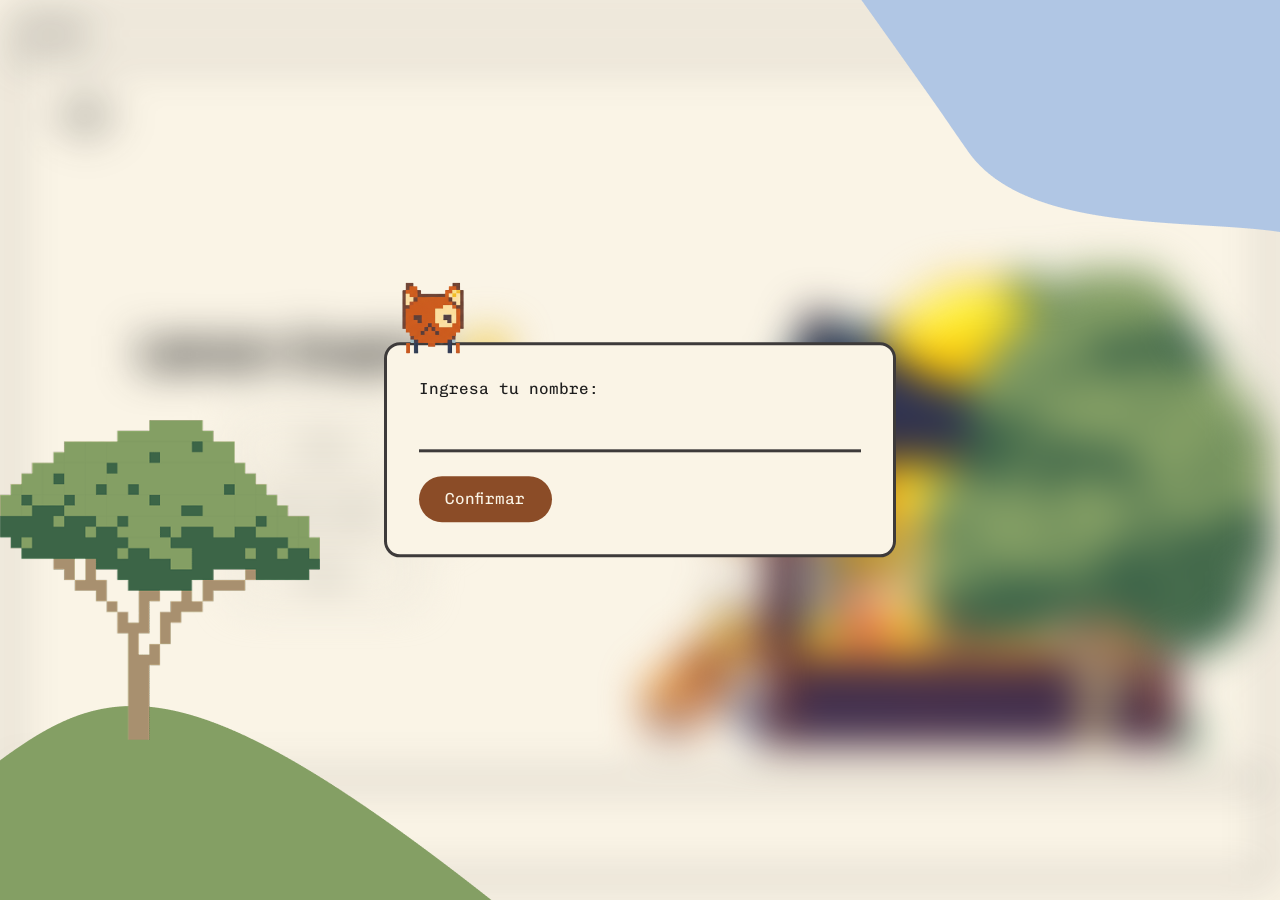
==== index.html @ 8f337f75 "Logica Distribuidor" ====
<!DOCTYPE html>
<html lang="es">
<head>
    <meta charset="UTF-8">
    <meta name="viewport" content="width=device-width, initial-scale=1.0">
    <title>Lemon Empire - Inicio</title>
    <link rel="preconnect" href="https://fonts.googleapis.com">
    <link rel="preconnect" href="https://fonts.gstatic.com" crossorigin>
    <link href="https://fonts.googleapis.com/css2?family=Jersey+10&display=swap" rel="stylesheet">
    <link href="https://fonts.googleapis.com/css2?family=Chivo+Mono:ital,wght@0,100..900;1,100..900&display=swap" rel="stylesheet">
    <link href="https://cdn.jsdelivr.net/npm/bootstrap@5.3.8/dist/css/bootstrap.min.css" rel="stylesheet" integrity="sha384-sRIl4kxILFvY47J16cr9ZwB07vP4J8+LH7qKQnuqkuIAvNWLzeN8tE5YBujZqJLB" crossorigin="anonymous">
    <link rel="stylesheet" href="./css/styles.css">
</head>
<body>
     <section id="popup">
        <img class="personaje-popup" src="./img/gato.png" alt="">
        <form class="form-nombre">
            <label for="">Ingresa tu nombre:</label>
            <input type="text" id="input-nombre">
            <button type="button" onclick="cerrarPopup()">Confirmar</button>
        </form>
    </section>
    <main class="bru">
        <section id="main-screen" class="contenedor screens">
           <section class="cabecera">
                <section class="circulo"></section>
                <section class="circulo"></section>
            </section>
            <section class="container-audio">
                <img class="audio" src="./img/audio-muted.png" alt="">
                <audio id="audio-background" loop>
                    <source src="./audio/background-music.mp3">
                </audio>
            </section>
            <section class="contenido-principal">
             <section id="menu">
                <h1>Lemon Empire <img class="limon-titulo" src="./img/limon.png" alt=""></h1>
                <section class="botones">
                        <a class="boton-menu" id="boton-start" onclick="start()">Start</a>
                        <a class="boton-menu" id="boton-manual">¿Cómo jugar?</a>
                        <a class="boton-menu" id="boton-salir">Salir</a>
                </section>
            </section>
            <section class="imagen-menu">
                <img id="tienda-jugos" src="./img/juice-shop.png" alt="">
                <img class="arbolUno d-none d-lg-block position-absolute end-0" src="./img/arbolUno.png">
            </section>
            </section>
            <section class="d-none d-lg-block p-5 border-top"></section>
        </section>
        <!--CAMBIO DE PANTALLA DIAS-->
         <section id="day-screen" class="contenedor screens">
           <section class="cabecera">
                <section class="circulo"></section>
                <section class="circulo"></section>
            </section>
            <section class="contenedor-principal-dias">
                <h1 id="dias"></h1>
            </section>
        </section>
        <!--CAMBIO DE PANTALLA-->
         <section id="game-screen" class="contenedor screens">
           <section class="cabecera">
                <section class="circulo"></section>
                <section class="circulo"></section>
            </section>
            <section class="container-audio-moneda d-flex justify-content-between align-items-center">
                <section>
                    <img class="audio" src="./img/audio-muted.png" alt="">
                     <audio class="audio-background" loop>
                    <source src="./audio/background-music.mp3">
                     </audio>
                </section>
                <section class="container-moneda d-flex flex-row gap-2 ">
                    <img id="moneda" src="./img/moneda.png" alt="">
                    <p class="dinero"></p>
                </section>
            </section>
            <section class="contenido-principal">
                <section id="menu-home">
                    <section id="menuReal">
                        <section class="cabeceraMenu border-bottom d-flex justify-content-center aling-items-center">
                            <h2>Menú</h2>
                        </section>
                        <ol>
                            <li onclick="verInventario()" id="inventario">Ver Inventario</li>
                            <li onclick="tiendaDistribuidor()"  id="insumos">Comprar Insumos</li>
                            <li id="venderBebidas">Vender Bebidas</li>
                            <li><a href="./index.html">Volver al inicio</a></li>
                        </ol>
                    </section>
                   <section id="dialogo">
                        <img class="personaje" src="./img/gato.png" alt="">
                        <p id="mensaje"></p>
                        <audio id="audio-notificacion">
                            <source src="./audio/notificacion.mp3">
                        </audio>
                    </section>
                </section>
                <section class="imagen-menu">
                    <img id="tienda-jugos" src="./img/juice-shop.png" alt="">
                    <img class="arbolUno d-none d-lg-block position-absolute end-0" src="./img/arbolUno.png">
                </section>
            </section>
            <section class="d-none d-lg-block p-5 border-top"></section>
        </section>

        <!--CAMBIO DE PANTALLA DISTRIBUIDOR-->
        <section id="tienda-distribuidor" class="contenedor screens">
                 <section class="cabecera">
                <section class="circulo"></section>
                <section class="circulo"></section>
            </section>
            <section class="container-audio-moneda d-flex justify-content-between align-items-center">
                <section>
                    <img class="audio" src="./img/audio-muted.png" alt="">
                     <audio class="audio-background" loop>
                    <source src="./audio/background-music.mp3">
                     </audio>
                </section>
                <section class="container-moneda d-flex flex-row gap-2 ">
                    <img id="moneda" src="./img/moneda.png" alt="">
                    <p class="dinero"></p>
                </section>
            </section>

             <section class="contenido-principal">
                    <section class="primeraSeccion">
                            <section class="seccionDialogo">
                                <section id="dialogo-distribuidor">
                                <img class="personaje" src="./img/oso.png" alt="">
                                <p id="mensaje-distribuidor"></p>
                                <audio id="audio-notificacion">
                                    <source src="./audio/notificacion.mp3">
                                </audio>
                                </section>
                            </section>
                         <section class="botonVerCatalogo d-lg-none">
                        <a id="boton-catalogo" onclick="verProductosDistribuidor()">Ver Catálogo</a>
                        </section>
                        <section class="imagen-menu">
                            <img id="tienda-jugos" src="./img/distribuidor.png" alt="">
                        </section>
                    </section>
                  <section id="segundaSeccion" class="desactive">
                        
                  </section>
            </section>
            <section class="d-none d-lg-block p-5 border-top"></section>


        </section>
    </main>
    <img id="arbolDos" src="./img/arbolDos.png" alt="">
    <img class="cielo" src="./img/cielo.png" alt="">
    <img class="cesped" src="./img/cesped.png" alt="">
    
     <script src="https://cdn.jsdelivr.net/npm/bootstrap@5.3.8/dist/js/bootstrap.bundle.min.js" integrity="sha384-FKyoEForCGlyvwx9Hj09JcYn3nv7wiPVlz7YYwJrWVcXK/BmnVDxM+D2scQbITxI" crossorigin="anonymous"></script>
     <script src="../javaScript/audio.js"></script>
    <script src="../javaScript/storage.js"></script>
    <script src="../javaScript/logic.js"></script>
    <script src="../javaScript/ui.js"></script>
    <script src="../javaScript/main.js"></script>
    

</body>
</html>
---- css/styles.css ----
/*@use './utilities/extends';
@use './utilities/mixins';
@use './layout/header';
@use './layout/secciones';*/
#menu, #menu-home, .botones, .contenedor-principal-dias, .container-producto, .contador {
  display: flex;
  justify-content: center;
  align-items: center;
}

/*MAIN - INDEX*/
main {
  display: flex;
  flex-direction: column;
  height: auto;
}

.contenedor {
  display: flex;
  flex-direction: column;
  min-height: 97vh;
  margin: 0.5rem;
  border: 0.2rem solid #3d3a3a;
  border-radius: 0.7rem;
  position: relative;
  z-index: 3;
  overflow: hidden;
  gap: 2rem;
}

.cabecera {
  display: flex;
  flex-direction: row;
  align-items: center;
  padding-left: 1rem;
  gap: 0.5rem;
  height: 3rem;
  border-bottom: 0.2rem solid #3d3a3a;
}

.circulo {
  height: 1.5rem;
  width: 1.5rem;
  border-radius: 2rem;
  border: 0.2rem solid #3d3a3a;
}

.container-audio {
  display: flex;
  align-items: center;
}

.audio {
  height: 2.2rem;
  padding-left: 2rem;
}

.contenido-principal {
  display: flex;
  flex-direction: column;
  flex: 1;
}

#menu, #menu-home {
  flex: 1;
  flex-direction: column;
}
#menu h1, #menu-home h1 {
  font-family: "Jersey 10", sans-serif;
  font-size: 2.5rem;
}

.limon-titulo {
  height: 2rem;
}

.botones {
  flex-direction: column;
  margin-top: 1rem;
}

.boton-menu {
  font-family: "Chivo Mono", monospace;
  background-color: #FAF4E6;
  text-decoration: none;
  color: #1e1e1e;
  margin: 0.5rem;
  padding: 0.3rem 2rem;
  border: 0.1rem solid #3d3a3a;
  border-radius: 3rem;
}

.imagen-menu {
  flex: 1;
  display: flex;
  justify-content: center;
  align-items: end;
}

#tienda-jugos {
  width: 80%;
  height: fit-content;
  padding-bottom: 3rem;
}

.arbolUno {
  height: 55%;
  width: auto;
  padding-left: 31%;
}

.cielo, .cesped {
  position: fixed;
  z-index: 1;
}

#arbolDos {
  z-index: 2;
  position: fixed;
  bottom: 10rem;
  height: 18rem;
  right: 9rem;
}

.cielo {
  top: 0;
  right: 0;
}

.cesped {
  bottom: 0;
  left: 0;
  width: 132%;
  height: 13rem;
}

.border-top, .border-bottom {
  --bs-border-width: .2rem;
  --bs-border-color: #3d3a3a;
}

/*MAIN - Dia*/
.contenedor-principal-dias {
  flex: 1;
}

.imagen-sol {
  height: 3rem;
}

/*Home*/
#popup, #segundaSeccion {
  display: flex;
  flex-direction: column;
  position: fixed;
  top: 50%;
  left: 50%;
  transform: translate(-50%, -50%);
  background-color: #FAF4E6;
  width: 80%;
  padding: 2rem;
  border: 0.2rem solid #3d3a3a;
  border-radius: 1rem;
  z-index: 4;
  visibility: visible;
}

#popup.desactive, #segundaSeccion.desactive {
  visibility: hidden;
}

.personaje-popup {
  height: 6rem;
  left: 0;
  position: absolute;
  bottom: 12rem;
}

.bru {
  visibility: visible;
  filter: blur(20px);
  pointer-events: none;
  user-select: none;
}

.form-nombre {
  display: flex;
  flex-direction: column;
  gap: 1.5rem;
}
.form-nombre input {
  background-color: transparent;
  border: none;
  border-bottom: 0.2rem solid #3d3a3a;
}
.form-nombre button {
  border: none;
  background-color: #8B4C27;
  color: #FAF4E6;
  width: 60%;
  padding: 0.7rem 0.3rem;
  border-radius: 2rem;
}

.container-moneda {
  padding-right: 1rem;
}
.container-moneda p {
  margin-bottom: 0rem;
  font-size: 1.2rem;
  font-weight: bold;
}

#moneda {
  height: 2.2rem;
}

#menu-home {
  gap: 4rem;
}

.cabeceraMenu {
  height: 25%;
}
.cabeceraMenu h2 {
  margin-bottom: 0rem;
  font-size: 1.4rem;
}

#menuReal {
  display: flex;
  flex-direction: column;
  height: auto;
  visibility: visible;
  display: block;
  width: 80%;
  background-color: #FAF4E6;
  border: 0.2rem solid #3d3a3a;
  border-radius: 0.4rem;
}
#menuReal ol {
  /* Arriba | Derecha | Abajo | Izquierda */
  margin: 1rem auto 1rem 1rem;
}
#menuReal ol li a {
  text-decoration: none;
  color: #1e1e1e;
}

.hidden {
  display: none !important;
}

#dialogo, #dialogo-distribuidor {
  visibility: hidden;
  display: none;
  height: auto;
  width: 80%;
  background-color: #FAF4E6;
  border: 0.2rem solid #3d3a3a;
  border-radius: 0.4rem;
  position: relative;
  padding-left: 5rem;
  /* arriba | derecha | abajo | izquierda */
  padding: 2rem 1rem 0 1rem;
}

.personaje {
  position: absolute;
  height: 4rem;
  left: 0;
  bottom: 90%;
}

#dialogo.scale-up-center, #dialogo-distribuidor.scale-up-center {
  animation: scale-up-center 0.3s;
}

@keyframes scale-up-center {
  0% {
    transform: scale(0.5);
  }
  100% {
    transform: scale(1);
  }
}
#inventario, #venderBebidas, #comprarInsumos {
  cursor: pointer;
}

.cabeceraInventario {
  position: relative;
}
.cabeceraInventario h2 {
  margin-top: 0.5rem;
  font-size: 1.2rem;
}
.cabeceraInventario button {
  position: absolute;
  right: 1rem;
  background: none;
  border: 0.15rem solid #3d3a3a;
  border-radius: 0.4rem;
  width: 1.5rem;
  font-size: 1rem;
  font-weight: bold;
  cursor: pointer;
}

/*Inventario*/
.grid-inventario {
  display: grid;
  grid-template-columns: repeat(3, 1fr);
  grid-auto-rows: 4rem;
  gap: 0.6rem;
  margin: 1.5rem;
}

.container-producto {
  position: relative;
  border: 0.15rem solid #3d3a3a;
  border-radius: 0.4rem;
}

.producto {
  height: 70%;
  width: auto;
}

.contador {
  position: absolute;
  bottom: 0;
  right: 0;
  width: 35%;
}
.contador p {
  margin-bottom: 0;
  font-weight: bold;
}

/*Distribuidor*/
.modo-distribuidor .contenido-principal {
  justify-content: end;
}
.modo-distribuidor #tienda-jugos {
  width: 95%;
}
.modo-distribuidor .cesped {
  width: 140%;
  height: 10rem;
  left: auto;
  right: 0;
}
.modo-distribuidor #arbolDos {
  left: auto !important;
  right: 0;
  bottom: 8rem;
  height: 20rem;
}
.modo-distribuidor .primeraSeccion {
  display: flex;
  flex-direction: column;
  justify-content: end;
  align-items: center;
  flex: 1;
  margin-top: 1rem;
  gap: 2rem;
}
.modo-distribuidor .seccionDialogo {
  display: flex;
  flex: 1;
  flex-direction: column;
  justify-content: center;
  align-items: center;
}
.modo-distribuidor #dialogoDistribuidor {
  height: fit-content;
}
.modo-distribuidor .imagen-menu {
  flex-direction: column;
  justify-content: end;
  align-items: center;
}
.modo-distribuidor .botonVerCatalogo {
  display: flex;
  justify-content: center;
  align-items: center;
  width: 100%;
  height: auto;
}
.modo-distribuidor #boton-catalogo {
  border: none;
  background-color: #8B4C27;
  color: #FAF4E6;
  width: 60%;
  padding: 0.7rem 0.3rem;
  border-radius: 2rem;
  text-align: center;
}

* {
  margin: 0;
  padding: 0;
}

body {
  background-color: #FAF4E6;
  font-family: "Chivo Mono", monospace;
  color: #1e1e1e;
}

@media (min-width: 376px) {
  #tienda-jugos {
    width: 80%;
  }
  #arbolDos {
    bottom: 10rem;
    height: 22rem;
    right: 8rem;
  }
}
@media (min-width: 413px) {
  #tienda-jugos {
    padding-bottom: 4rem;
  }
  #arbolDos {
    bottom: 10rem;
    height: 18rem;
    left: 0;
  }
  .modo-distribuidor #arbolDos {
    left: auto;
    right: 0;
    height: 30rem;
  }
  .modo-distribuidor #tienda-jugos {
    width: 80%;
  }
}
/* Small devices (landscape phones, 576px and up)*/
@media (min-width: 576px) {
  #tienda-jugos {
    padding-bottom: 2rem;
    width: 55%;
  }
  #arbolDos {
    left: 0;
    bottom: 10rem;
    height: 20rem;
  }
  .cesped {
    width: 122%;
    height: 12rem;
  }
  #dias {
    font-size: 2rem;
  }
  .imagen-sol {
    height: 4rem;
  }
  #popup {
    width: 50%;
  }
  #dialogo {
    width: 70%;
  }
  .modo-distribuidor .cesped {
    width: 120%;
    height: 15rem;
  }
  .modo-distribuidor #arbolDos {
    left: auto;
    right: 0;
    bottom: 10rem;
    height: 30rem;
  }
  .modo-distribuidor #dialogo-distribuidor {
    width: 60%;
  }
  .modo-distribuidor #tienda-jugos {
    width: 70%;
  }
}
@media (min-width: 768px) {
  .audio {
    height: 2.7rem;
  }
  #menu h1 {
    font-size: 3rem;
  }
  #tienda-jugos {
    width: 60%;
    padding-bottom: 3rem;
  }
  #arbolDos {
    left: 0;
    bottom: 10rem;
    height: 20rem;
  }
  #menuReal, #dialogo {
    width: 50%;
  }
  .grid-inventario {
    grid-template-columns: repeat(4, 1fr);
    margin: 2rem;
  }
  .modo-distribuidor #tienda-jugos {
    width: 80%;
  }
  .modo-distribuidor .cesped {
    width: 120%;
    height: 15rem;
  }
  .modo-distribuidor #arbolDos {
    left: auto;
    right: 0;
    bottom: 10rem;
    height: 30rem;
  }
}
@media (min-width: 992px) {
  .contenedor {
    height: auto;
  }
  .audio {
    height: 3.2rem;
    padding-left: 3rem;
  }
  .contenido-principal {
    flex-direction: row;
  }
  .imagen-menu {
    justify-content: start;
  }
  #tienda-jugos {
    padding-bottom: 0rem;
    width: 90%;
  }
  #menu {
    flex: 1;
    align-items: center;
    justify-content: center;
  }
  #menu h1 {
    font-size: 4rem;
  }
  .limon-titulo {
    height: 3rem;
  }
  .boton-menu {
    padding: 0.7rem 4rem;
    border-radius: 0.7rem;
  }
  .cesped {
    height: auto;
    width: auto;
  }
  #popup {
    width: 40%;
  }
  .form-nombre button {
    width: 30%;
  }
  .grid-inventario {
    grid-auto-rows: 5rem;
  }
  .modo-distribuidor .primeraSeccion {
    margin-top: 0;
    gap: 1rem;
    width: 50%;
  }
  .modo-distribuidor #tienda-jugos {
    width: 60%;
  }
  .modo-distribuidor #segundaSeccion {
    transform: translate(-25%, 0%);
    width: 35%;
    position: static;
  }
}
@media (min-width: 1400px) {
  #tienda-jugos {
    width: 70%;
  }
  .arbolUno {
    height: 65%;
  }
}
@media (orientation: landscape) and (max-height: 527px) {
  .contenedor {
    height: auto;
    min-height: 97vh;
  }
  .cabecera {
    height: 2rem;
  }
  .contenido-principal {
    flex-direction: row;
  }
  #menu {
    justify-content: start;
    padding-top: 3rem;
  }
  #menu h1 {
    font-size: 2.5rem;
  }
  .imagen-menu {
    align-items: end;
  }
  #tienda-jugos {
    width: 85%;
    height: auto;
    padding-bottom: 0.1rem;
  }
  .botones {
    margin-top: 0.4rem;
  }
  .boton-menu {
    margin: 0.2rem;
    padding: 0.15rem 1.2rem;
    font-size: 0.85rem;
  }
  #arbolDos {
    bottom: 3.5rem;
  }
  .cesped {
    height: 6rem;
    width: 110%;
  }
  .border-top {
    --bs-border-width: 0rem;
    --bs-border-color:none;
  }
  .p-5 {
    padding: 0rem !important;
  }
}

/*# sourceMappingURL=styles.css.map */
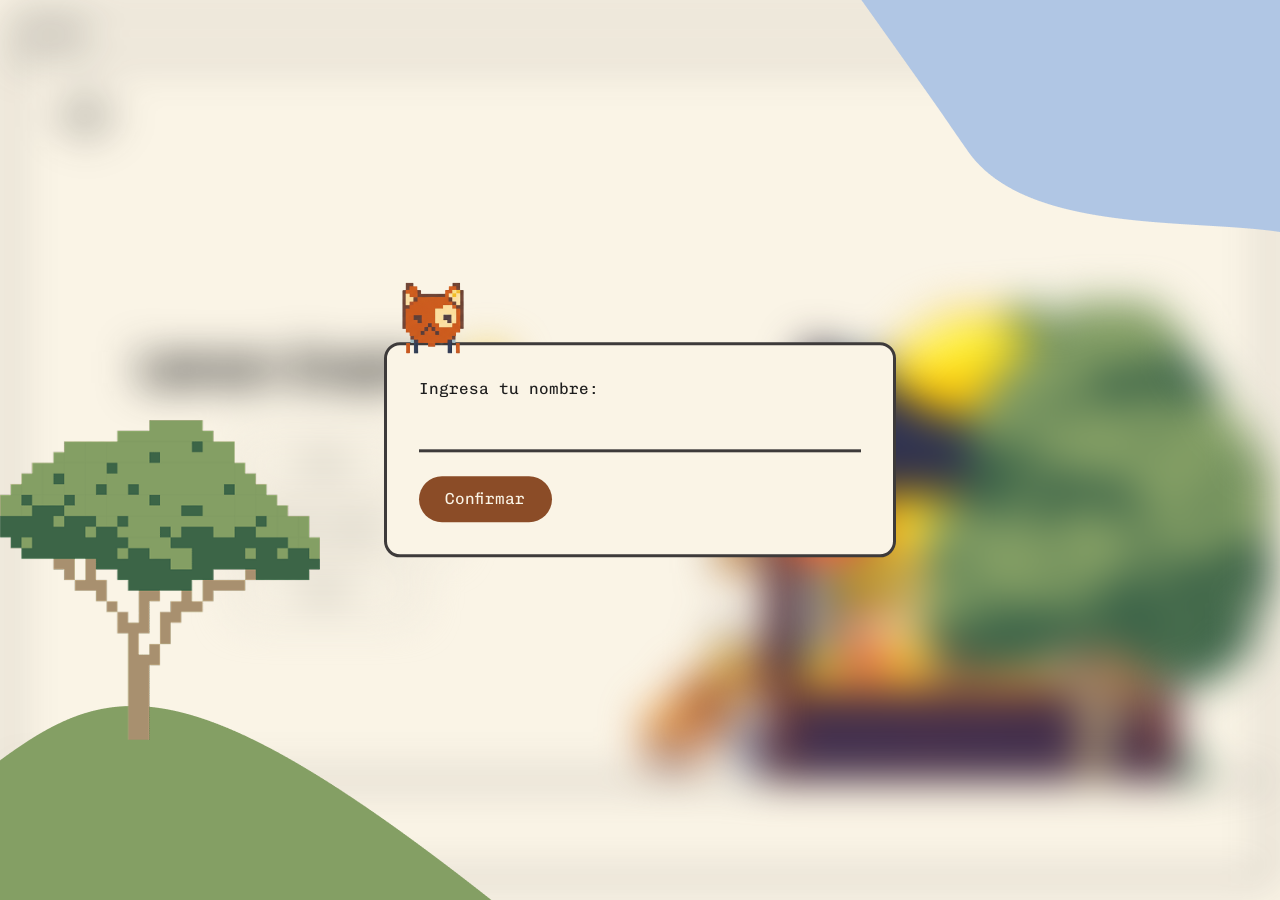
==== commit 6c687971: "Ventas Funcionando" ====
--- a/index.html
+++ b/index.html
@@ -9,6 +9,7 @@
     <link href="https://fonts.googleapis.com/css2?family=Jersey+10&display=swap" rel="stylesheet">
     <link href="https://fonts.googleapis.com/css2?family=Chivo+Mono:ital,wght@0,100..900;1,100..900&display=swap" rel="stylesheet">
     <link href="https://cdn.jsdelivr.net/npm/bootstrap@5.3.8/dist/css/bootstrap.min.css" rel="stylesheet" integrity="sha384-sRIl4kxILFvY47J16cr9ZwB07vP4J8+LH7qKQnuqkuIAvNWLzeN8tE5YBujZqJLB" crossorigin="anonymous">
+    <link rel="stylesheet" type="text/css" href="https://cdn.jsdelivr.net/npm/toastify-js/src/toastify.min.css">
     <link rel="stylesheet" href="./css/styles.css">
 </head>
 <body>
@@ -67,9 +68,6 @@
             <section class="container-audio-moneda d-flex justify-content-between align-items-center">
                 <section>
                     <img class="audio" src="./img/audio-muted.png" alt="">
-                     <audio class="audio-background" loop>
-                    <source src="./audio/background-music.mp3">
-                     </audio>
                 </section>
                 <section class="container-moneda d-flex flex-row gap-2 ">
                     <img id="moneda" src="./img/moneda.png" alt="">
@@ -85,7 +83,7 @@
                         <ol>
                             <li onclick="verInventario()" id="inventario">Ver Inventario</li>
                             <li onclick="tiendaDistribuidor()"  id="insumos">Comprar Insumos</li>
-                            <li id="venderBebidas">Vender Bebidas</li>
+                            <li onclick= "venderBebidas()" id="venderBebidas">Vender Bebidas</li>
                             <li><a href="./index.html">Volver al inicio</a></li>
                         </ol>
                     </section>
@@ -114,14 +112,20 @@
             <section class="container-audio-moneda d-flex justify-content-between align-items-center">
                 <section>
                     <img class="audio" src="./img/audio-muted.png" alt="">
-                     <audio class="audio-background" loop>
-                    <source src="./audio/background-music.mp3">
-                     </audio>
+                </section>
+                <section class="d-flex flex-row gap-2">
+                    <section class="container-carrito position-relative">
+                    <img id="carrito" src="./img/carritoDeCompras.png" alt="">
+                    <section id="cantidad-carrito" class="position-absolute">
+                        <p>0</p>
+                    </section>
                 </section>
                 <section class="container-moneda d-flex flex-row gap-2 ">
                     <img id="moneda" src="./img/moneda.png" alt="">
                     <p class="dinero"></p>
                 </section>
+                </section>
+                
             </section>
 
              <section class="contenido-principal">
@@ -150,11 +154,56 @@
 
 
         </section>
+         <!--CAMBIO DE PANTALLA VENTA DE BEBIDAS-->
+        <section id="vender-bebidas" class="contenedor screens">
+           <section class="cabecera">
+                <section class="circulo"></section>
+                <section class="circulo"></section>
+            </section>
+            
+            <section class="container-audio-moneda d-flex justify-content-between align-items-center">
+                <section>
+                    <img class="audio" src="./img/audio-muted.png" alt="">
+                </section>
+                <section class="container-moneda d-flex flex-row gap-2 ">
+                    <img id="moneda" src="./img/moneda.png" alt="">
+                    <p id="dinero-noche" class="dinero"></p>
+                </section>
+            </section>
+            <section class="luna hidden">
+                    <img src="./img/luna.png" alt="">
+                </section>
+            <section class="contenedor-principal-ventas d-flex flex-grow-1 flex-column justify-content-center align-items-center position-relative">
+                <section class="seccionDialogo d-flex flex-grow-1 justify-content-center align-items-center">
+                    <section id="dialogo-despedida" class="hidden">
+                        <img class="personaje" src="./img/gato.png" alt="">
+                        <p id="mensaje-despedida"></p>
+                        <audio id="audio-notificacion">
+                            <source src="./audio/notificacion.mp3">
+                        </audio>
+                    </section>
+                    <section id="dialogo-clientes">
+                        <img class="personaje" src="" alt="">
+                        <p id="mesaje-cliente"></p>
+                        <audio id="audio-notificacion">
+                            <source src="./audio/notificacion.mp3">
+                        </audio>
+                    </section>
+            </section>
+                <section class=" d-flex flex-grow-1 justify-content-center align-items-end">
+                    <img id="tienda-jugos-venta" src="./img/juice-shop.png" alt="">
+                </section>
+            </section>
+             <section class="d-none d-lg-block p-5 border-top"></section>
+           </section>
+
+
+        </section>
     </main>
     <img id="arbolDos" src="./img/arbolDos.png" alt="">
     <img class="cielo" src="./img/cielo.png" alt="">
     <img class="cesped" src="./img/cesped.png" alt="">
-    
+    <script type="text/javascript" src="https://cdn.jsdelivr.net/npm/toastify-js"></script>
      <script src="https://cdn.jsdelivr.net/npm/bootstrap@5.3.8/dist/js/bootstrap.bundle.min.js" integrity="sha384-FKyoEForCGlyvwx9Hj09JcYn3nv7wiPVlz7YYwJrWVcXK/BmnVDxM+D2scQbITxI" crossorigin="anonymous"></script>
      <script src="../javaScript/audio.js"></script>
     <script src="../javaScript/storage.js"></script>
--- a/css/styles.css
+++ b/css/styles.css
@@ -2,7 +2,7 @@
 @use './utilities/mixins';
 @use './layout/header';
 @use './layout/secciones';*/
-#menu, #menu-home, .botones, .contenedor-principal-dias, .container-producto, .contador {
+#menu, #menu-home, .botones, .contenedor-principal-dias, .container-producto, .contador, .modo-distribuidor #cantidad-carrito, .modo-distribuidor .container-producto-carrito .producto-cantidad .btn-mas-menos {
   display: flex;
   justify-content: center;
   align-items: center;
@@ -59,6 +59,7 @@
   display: flex;
   flex-direction: column;
   flex: 1;
+  margin-bottom: -2rem;
 }
 
 #menu, #menu-home {
@@ -165,8 +166,9 @@
   visibility: visible;
 }
 
-#popup.desactive, #segundaSeccion.desactive {
+#popup.desactive, #segundaSeccion.desactive, .grid-carrito.desactive {
   visibility: hidden;
+  display: none;
 }
 
 .personaje-popup {
@@ -248,10 +250,11 @@
 }
 
 .hidden {
+  visibility: hidden;
   display: none !important;
 }
 
-#dialogo, #dialogo-distribuidor {
+#dialogo, #dialogo-distribuidor, #dialogo-clientes, #dialogo-despedida {
   visibility: hidden;
   display: none;
   height: auto;
@@ -272,7 +275,7 @@
   bottom: 90%;
 }
 
-#dialogo.scale-up-center, #dialogo-distribuidor.scale-up-center {
+#dialogo.scale-up-center, #dialogo-distribuidor.scale-up-center, #dialogo-clientes.scale-up-center, #dialogo-despedida.scale-up-center {
   animation: scale-up-center 0.3s;
 }
 
@@ -288,14 +291,14 @@
   cursor: pointer;
 }
 
-.cabeceraInventario {
+.cabeceraPopup {
   position: relative;
 }
-.cabeceraInventario h2 {
+.cabeceraPopup h2 {
   margin-top: 0.5rem;
   font-size: 1.2rem;
 }
-.cabeceraInventario button {
+.cabeceraPopup button {
   position: absolute;
   right: 1rem;
   background: none;
@@ -366,6 +369,21 @@
   margin-top: 1rem;
   gap: 2rem;
 }
+.modo-distribuidor #carrito {
+  height: 2.6rem;
+}
+.modo-distribuidor #cantidad-carrito {
+  right: 0;
+  bottom: 0;
+  background-color: #936549;
+  color: #FAF4E6;
+  height: 1.5rem;
+  width: 1.5rem;
+  border-radius: 1rem;
+}
+.modo-distribuidor #cantidad-carrito p {
+  margin-bottom: 0;
+}
 .modo-distribuidor .seccionDialogo {
   display: flex;
   flex: 1;
@@ -380,6 +398,18 @@
   flex-direction: column;
   justify-content: end;
   align-items: center;
+}
+.modo-distribuidor #segundaSeccion {
+  transform: translate(-50%, -45%);
+  padding: 0;
+  max-height: 80vh;
+  border-radius: 0.4rem;
+}
+.modo-distribuidor #segundaSeccion.carrito {
+  transform: translate(-50%, -45%);
+  padding: 0;
+  min-height: 50%;
+  border-radius: 0.4rem;
 }
 .modo-distribuidor .botonVerCatalogo {
   display: flex;
@@ -397,6 +427,147 @@
   border-radius: 2rem;
   text-align: center;
 }
+.modo-distribuidor .grid-distribuidor {
+  display: grid;
+  grid-template-columns: repeat(2, 1fr);
+  grid-auto-rows: auto;
+  gap: 0.6rem;
+  margin: 1rem;
+}
+.modo-distribuidor .container-producto-distribuidor {
+  display: flex;
+  align-items: center;
+  position: relative;
+  border: 0.12rem solid #3d3a3a;
+  border-radius: 0.4rem;
+}
+.modo-distribuidor .container-producto-distribuidor img {
+  height: 2rem;
+  margin-left: 0.5rem;
+}
+.modo-distribuidor .container-producto-distribuidor {
+  gap: 0.7rem;
+}
+.modo-distribuidor .nombre-descripcion-producto {
+  display: flex;
+  flex-direction: column;
+  justify-content: start;
+  /* arriba | derecha | abajo | izquierda */
+  padding: 0.5rem 0 0.5rem 0;
+}
+.modo-distribuidor .nombre-descripcion-producto p {
+  font-size: 0.7rem;
+  font-weight: bold;
+  margin-bottom: 0.3rem;
+}
+.modo-distribuidor .nombre-descripcion-producto a {
+  cursor: pointer;
+  font-size: 0.6rem;
+  font-weight: bold;
+}
+.modo-distribuidor .nombre-descripcion-producto a img {
+  width: 0.6rem;
+  height: auto;
+  margin-left: 0;
+}
+.modo-distribuidor #boton-agregar-carrito {
+  height: auto;
+  /* arriba | derecha | abajo | izquierda */
+  padding: 0 0.3rem 0 0.3rem;
+  width: fit-content;
+  background-color: #E79F5B;
+  border: 0.1rem solid #8B4C27;
+  border-radius: 0.1rem;
+}
+.modo-distribuidor .grid-carrito {
+  flex: 1;
+  overflow-y: auto;
+  margin: 1rem;
+  gap: 0.6rem;
+  display: flex;
+  flex-direction: column;
+}
+.modo-distribuidor .container-producto-carrito {
+  display: flex;
+  justify-content: space-evenly;
+  border: 0.15rem solid #3d3a3a;
+  border-radius: 0.4rem;
+  padding: 0.5rem 0rem;
+}
+.modo-distribuidor .container-producto-carrito img {
+  width: 2rem;
+  height: auto;
+  margin-left: 0;
+}
+.modo-distribuidor .container-producto-carrito .producto-cantidad {
+  display: flex;
+  gap: 1rem;
+  align-items: center;
+}
+.modo-distribuidor .container-producto-carrito .producto-cantidad p {
+  margin-bottom: 0;
+  font-size: 0.8rem;
+  font-weight: bold;
+}
+.modo-distribuidor .container-producto-carrito .producto-cantidad .btn-mas-menos {
+  height: 1.6rem;
+  width: 1.6rem;
+  border: 0.1rem solid #3d3a3a;
+  border-radius: 0.4rem;
+}
+.modo-distribuidor .container-total {
+  display: flex;
+  position: static;
+  background-color: #FAF4E6;
+  align-items: center;
+  flex-direction: column;
+  border-top: 0.1rem solid #3d3a3a;
+  margin: 0 10%;
+  margin-bottom: 1rem;
+  flex-shrink: 0;
+}
+.modo-distribuidor .total {
+  display: flex;
+  flex-direction: row;
+  gap: 5rem;
+}
+.modo-distribuidor #boton-comprar {
+  text-align: center;
+  height: 2rem;
+  width: 8rem;
+  border: 0.1rem solid #8B4C27;
+  border-radius: 0.4rem;
+  background-color: #E79F5B;
+}
+
+body.modo-nocturno {
+  background-color: #3C5D8B;
+}
+body.modo-nocturno #dinero-noche {
+  color: #FAF4E6;
+}
+body.modo-nocturno .luna {
+  padding-left: 20%;
+}
+body.modo-nocturno .luna img {
+  width: 3.5rem;
+}
+body.modo-nocturno .contenedor-principal-ventas {
+  gap: 2rem;
+}
+
+#tienda-jugos-venta, #tienda-jugos-venta.closed {
+  width: 80%;
+  height: fit-content;
+  margin-bottom: 3rem;
+}
+
+.cesped.ventas-bebidas {
+  bottom: 0;
+  left: 0;
+  height: 20%;
+  width: auto;
+}
 
 * {
   margin: 0;
@@ -480,6 +651,22 @@
   .modo-distribuidor #tienda-jugos {
     width: 70%;
   }
+  #segundaSeccion, #segundaSeccion.carrito {
+    width: 65%;
+  }
+  .grid-distribuidor {
+    margin: 2rem;
+  }
+  #tienda-jugos-venta {
+    width: 70%;
+  }
+  #tienda-jugos-venta.closed {
+    width: 65%;
+  }
+  .cesped.ventas-bebidas {
+    width: 100%;
+    height: 20%;
+  }
 }
 @media (min-width: 768px) {
   .audio {
@@ -517,6 +704,20 @@
     bottom: 10rem;
     height: 30rem;
   }
+  #segundaSeccion, #segundaSeccion.carrito {
+    width: 50%;
+    transform: translate(-50%, -70%);
+  }
+  #dialogo-despedida {
+    width: 65%;
+  }
+  #tienda-jugos-venta, #tienda-jugos-venta.closed {
+    width: 60%;
+  }
+  .cesped.ventas-bebidas {
+    width: 100%;
+    height: auto;
+  }
 }
 @media (min-width: 992px) {
   .contenedor {
@@ -528,6 +729,9 @@
   }
   .contenido-principal {
     flex-direction: row;
+  }
+  #dialogo {
+    margin-bottom: 2rem;
   }
   .imagen-menu {
     justify-content: start;
@@ -572,10 +776,47 @@
   .modo-distribuidor #tienda-jugos {
     width: 60%;
   }
-  .modo-distribuidor #segundaSeccion {
+  .modo-distribuidor #segundaSeccion, .modo-distribuidor #segundaSeccion.carrito {
     transform: translate(-25%, 0%);
     width: 35%;
     position: static;
+    max-height: 55vh;
+  }
+  .modo-distribuidor .nombre-descripcion-producto a {
+    font-size: 0.7rem;
+  }
+  .modo-distribuidor .nombre-descripcion-producto a img {
+    width: 1rem;
+  }
+  #segundaSeccion.carrito .grid-carrito {
+    margin: 1rem 10%;
+  }
+  .contenedor-principal-ventas {
+    margin-bottom: -2rem;
+  }
+  #tienda-jugos-venta {
+    width: 50%;
+    margin-bottom: 0rem;
+  }
+  #tienda-jugos-venta.closed {
+    width: 50%;
+    margin-bottom: 0rem;
+  }
+}
+@media (min-width: 1200px) {
+  body.modo-nocturno .luna {
+    padding-left: 15%;
+    margin-bottom: -2rem;
+    margin-top: -2rem;
+  }
+  body.modo-nocturno .luna img {
+    width: 5rem;
+  }
+  #dialogo-despedida {
+    width: 50%;
+  }
+  #tienda-jugos-venta {
+    width: 40%;
   }
 }
 @media (min-width: 1400px) {
@@ -584,6 +825,16 @@
   }
   .arbolUno {
     height: 65%;
+  }
+  .modo-distribuidor .grid-distribuidor {
+    margin: 1rem 4rem;
+  }
+  #segundaSeccion.carrito .grid-carrito {
+    margin: 1rem 12%;
+  }
+  #segundaSeccion.carrito .container-total {
+    margin: 0 15%;
+    margin-bottom: 1rem;
   }
 }
 @media (orientation: landscape) and (max-height: 527px) {
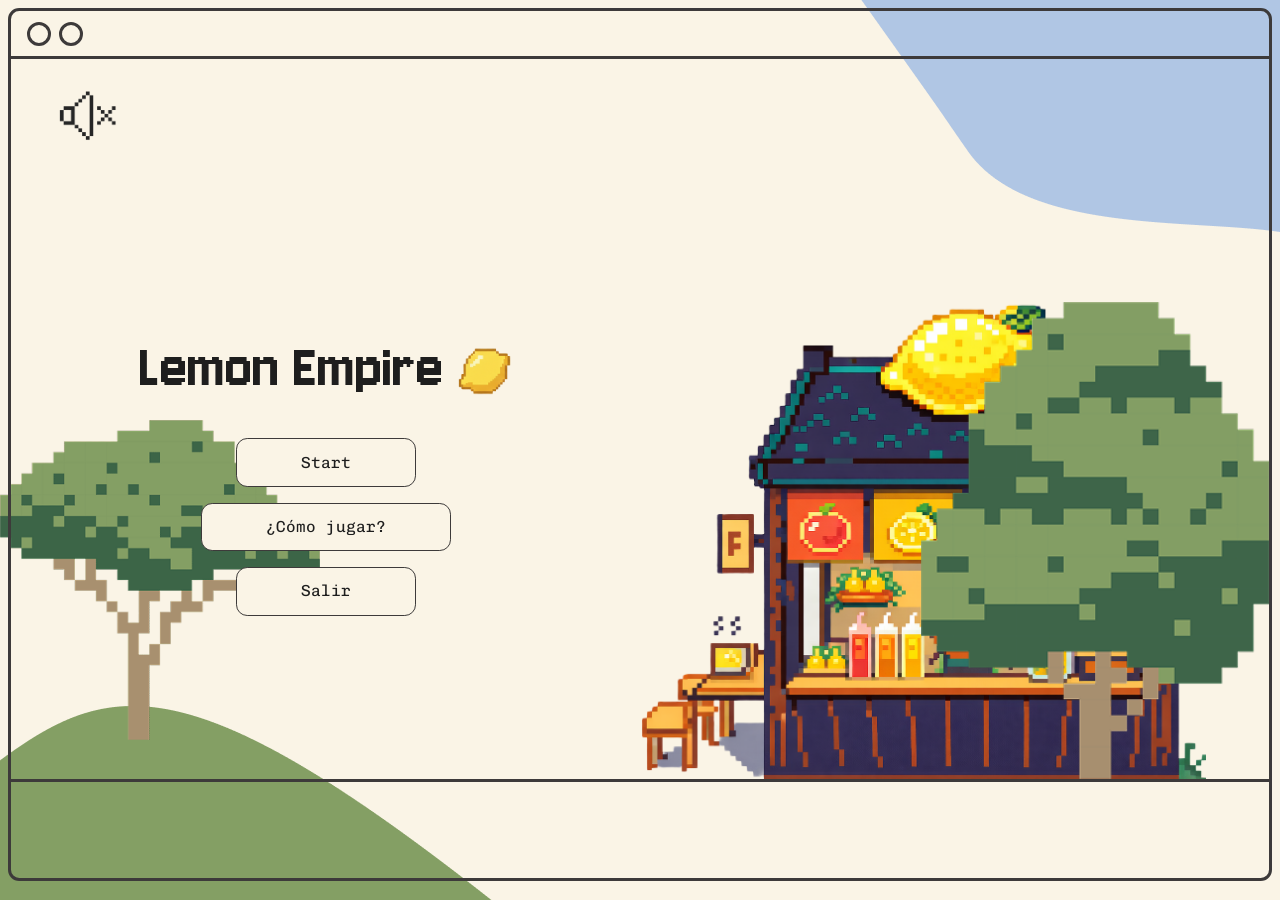
==== commit e1d4b7fe: "VentasDiasFuncionando" ====
--- a/index.html
+++ b/index.html
@@ -13,7 +13,7 @@
     <link rel="stylesheet" href="./css/styles.css">
 </head>
 <body>
-     <section id="popup">
+     <section id="popup" class="desactive">
         <img class="personaje-popup" src="./img/gato.png" alt="">
         <form class="form-nombre">
             <label for="">Ingresa tu nombre:</label>
@@ -21,7 +21,7 @@
             <button type="button" onclick="cerrarPopup()">Confirmar</button>
         </form>
     </section>
-    <main class="bru">
+    <main>
         <section id="main-screen" class="contenedor screens">
            <section class="cabecera">
                 <section class="circulo"></section>
@@ -39,7 +39,7 @@
                 <section class="botones">
                         <a class="boton-menu" id="boton-start" onclick="start()">Start</a>
                         <a class="boton-menu" id="boton-manual">¿Cómo jugar?</a>
-                        <a class="boton-menu" id="boton-salir">Salir</a>
+                        <a class="boton-menu" id="boton-salir" onclick="salir()">Salir</a>
                 </section>
             </section>
             <section class="imagen-menu">
@@ -81,10 +81,10 @@
                             <h2>Menú</h2>
                         </section>
                         <ol>
-                            <li onclick="verInventario()" id="inventario">Ver Inventario</li>
-                            <li onclick="tiendaDistribuidor()"  id="insumos">Comprar Insumos</li>
-                            <li onclick= "venderBebidas()" id="venderBebidas">Vender Bebidas</li>
-                            <li><a href="./index.html">Volver al inicio</a></li>
+                            <li class="btn-game" onclick="verInventario()" id="inventario">Ver Inventario</li>
+                            <li class="btn-game" onclick="tiendaDistribuidor()"  id="insumos">Comprar Insumos</li>
+                            <li class="btn-game" onclick= "venderBebidas()" id="venderBebidas">Vender Bebidas</li>
+                            <li class="btn-game" onclick= "volverInicio()">Volver al inicio</li>
                         </ol>
                     </section>
                    <section id="dialogo">
@@ -162,8 +162,9 @@
             </section>
             
             <section class="container-audio-moneda d-flex justify-content-between align-items-center">
-                <section>
+                <section class="d-flex gap-3 align-items-start">
                     <img class="audio" src="./img/audio-muted.png" alt="">
+                    <img class="home" onclick="backHome()" src="./img/home.png" alt="">
                 </section>
                 <section class="container-moneda d-flex flex-row gap-2 ">
                     <img id="moneda" src="./img/moneda.png" alt="">
@@ -173,14 +174,14 @@
             <section class="luna hidden">
                     <img src="./img/luna.png" alt="">
                 </section>
-            <section class="contenedor-principal-ventas d-flex flex-grow-1 flex-column justify-content-center align-items-center position-relative">
-                <section class="seccionDialogo d-flex flex-grow-1 justify-content-center align-items-center">
-                    <section id="dialogo-despedida" class="hidden">
-                        <img class="personaje" src="./img/gato.png" alt="">
-                        <p id="mensaje-despedida"></p>
-                        <audio id="audio-notificacion">
-                            <source src="./audio/notificacion.mp3">
-                        </audio>
+                <section class="contenedor-principal-ventas d-flex flex-grow-1 flex-column justify-content-center align-items-center position-relative">
+                    <section class="seccionDialogo d-flex flex-grow-1 justify-content-center align-items-center">
+                        <section id="dialogo-despedida" class="hidden">
+                            <img class="personaje" src="./img/gato.png" alt="">
+                            <p id="mensaje-despedida"></p>
+                            <audio id="audio-notificacion">
+                                <source src="./audio/notificacion.mp3">
+                             </audio>
                     </section>
                     <section id="dialogo-clientes">
                         <img class="personaje" src="" alt="">
@@ -189,9 +190,14 @@
                             <source src="./audio/notificacion.mp3">
                         </audio>
                     </section>
-            </section>
-                <section class=" d-flex flex-grow-1 justify-content-center align-items-end">
+                </section>
+                <section class="btnPasarDia hidden d-flex flex-grow-1 justify-content-center w-100">
+                        <a id="boton-pasar-dia" onclick="pasarDia()">Pasar de Día</a>
+                </section>
+                <section class=" d-flex flex-grow-1 justify-content-center align-items-end gap-3">
+                     <img class="d-none d-lg-block" src="./img/arbolDos.png" alt="">
                     <img id="tienda-jugos-venta" src="./img/juice-shop.png" alt="">
+                     <img class="d-none d-lg-block" src="./img/arbolUno.png" alt="">
                 </section>
             </section>
              <section class="d-none d-lg-block p-5 border-top"></section>
--- a/css/styles.css
+++ b/css/styles.css
@@ -89,6 +89,7 @@
   padding: 0.3rem 2rem;
   border: 0.1rem solid #3d3a3a;
   border-radius: 3rem;
+  cursor: pointer;
 }
 
 .imagen-menu {
@@ -287,7 +288,7 @@
     transform: scale(1);
   }
 }
-#inventario, #venderBebidas, #comprarInsumos {
+.btn-game {
   cursor: pointer;
 }
 
@@ -540,6 +541,10 @@
   background-color: #E79F5B;
 }
 
+.home {
+  height: 2.2rem;
+}
+
 body.modo-nocturno {
   background-color: #3C5D8B;
 }
@@ -560,6 +565,11 @@
   width: 80%;
   height: fit-content;
   margin-bottom: 3rem;
+}
+
+#arbolDos.vender-bebidas {
+  bottom: 3rem;
+  height: 20rem;
 }
 
 .cesped.ventas-bebidas {
@@ -569,6 +579,16 @@
   width: auto;
 }
 
+#boton-pasar-dia {
+  border: none;
+  background-color: #8B4C27;
+  color: #FAF4E6;
+  width: 60%;
+  padding: 0.7rem 0.3rem;
+  border-radius: 2rem;
+  text-align: center;
+}
+
 * {
   margin: 0;
   padding: 0;
@@ -606,6 +626,9 @@
   }
   .modo-distribuidor #tienda-jugos {
     width: 80%;
+  }
+  #arbolDos.vender-bebidas {
+    bottom: 7rem;
   }
 }
 /* Small devices (landscape phones, 576px and up)*/
@@ -663,6 +686,9 @@
   #tienda-jugos-venta.closed {
     width: 65%;
   }
+  #boton-pasar-dia {
+    width: 40%;
+  }
   .cesped.ventas-bebidas {
     width: 100%;
     height: 20%;
@@ -708,6 +734,9 @@
     width: 50%;
     transform: translate(-50%, -70%);
   }
+  .home {
+    height: 2.2rem;
+  }
   #dialogo-despedida {
     width: 65%;
   }
@@ -717,6 +746,10 @@
   .cesped.ventas-bebidas {
     width: 100%;
     height: auto;
+  }
+  #arbolDos.vender-bebidas {
+    bottom: 4rem;
+    height: 25rem;
   }
 }
 @media (min-width: 992px) {
@@ -780,6 +813,9 @@
     transform: translate(-25%, 0%);
     width: 35%;
     position: static;
+    height: fit-content;
+  }
+  .modo-distribuidor #segundaSeccion.carrito {
     max-height: 55vh;
   }
   .modo-distribuidor .nombre-descripcion-producto a {
@@ -793,6 +829,9 @@
   }
   .contenedor-principal-ventas {
     margin-bottom: -2rem;
+  }
+  .home {
+    height: 2.5rem;
   }
   #tienda-jugos-venta {
     width: 50%;
@@ -801,6 +840,10 @@
   #tienda-jugos-venta.closed {
     width: 50%;
     margin-bottom: 0rem;
+  }
+  #arbolDos.vender-bebidas {
+    visibility: hidden;
+    display: none;
   }
 }
 @media (min-width: 1200px) {
@@ -815,8 +858,11 @@
   #dialogo-despedida {
     width: 50%;
   }
-  #tienda-jugos-venta {
-    width: 40%;
+  #tienda-jugos-venta, #tienda-jugos-venta.closed {
+    width: 35%;
+  }
+  #boton-pasar-dia {
+    width: 25%;
   }
 }
 @media (min-width: 1400px) {
@@ -885,6 +931,10 @@
   .p-5 {
     padding: 0rem !important;
   }
+  #tienda-jugos-venta {
+    width: 30%;
+    margin-bottom: 0rem;
+  }
 }
 
 /*# sourceMappingURL=styles.css.map */
